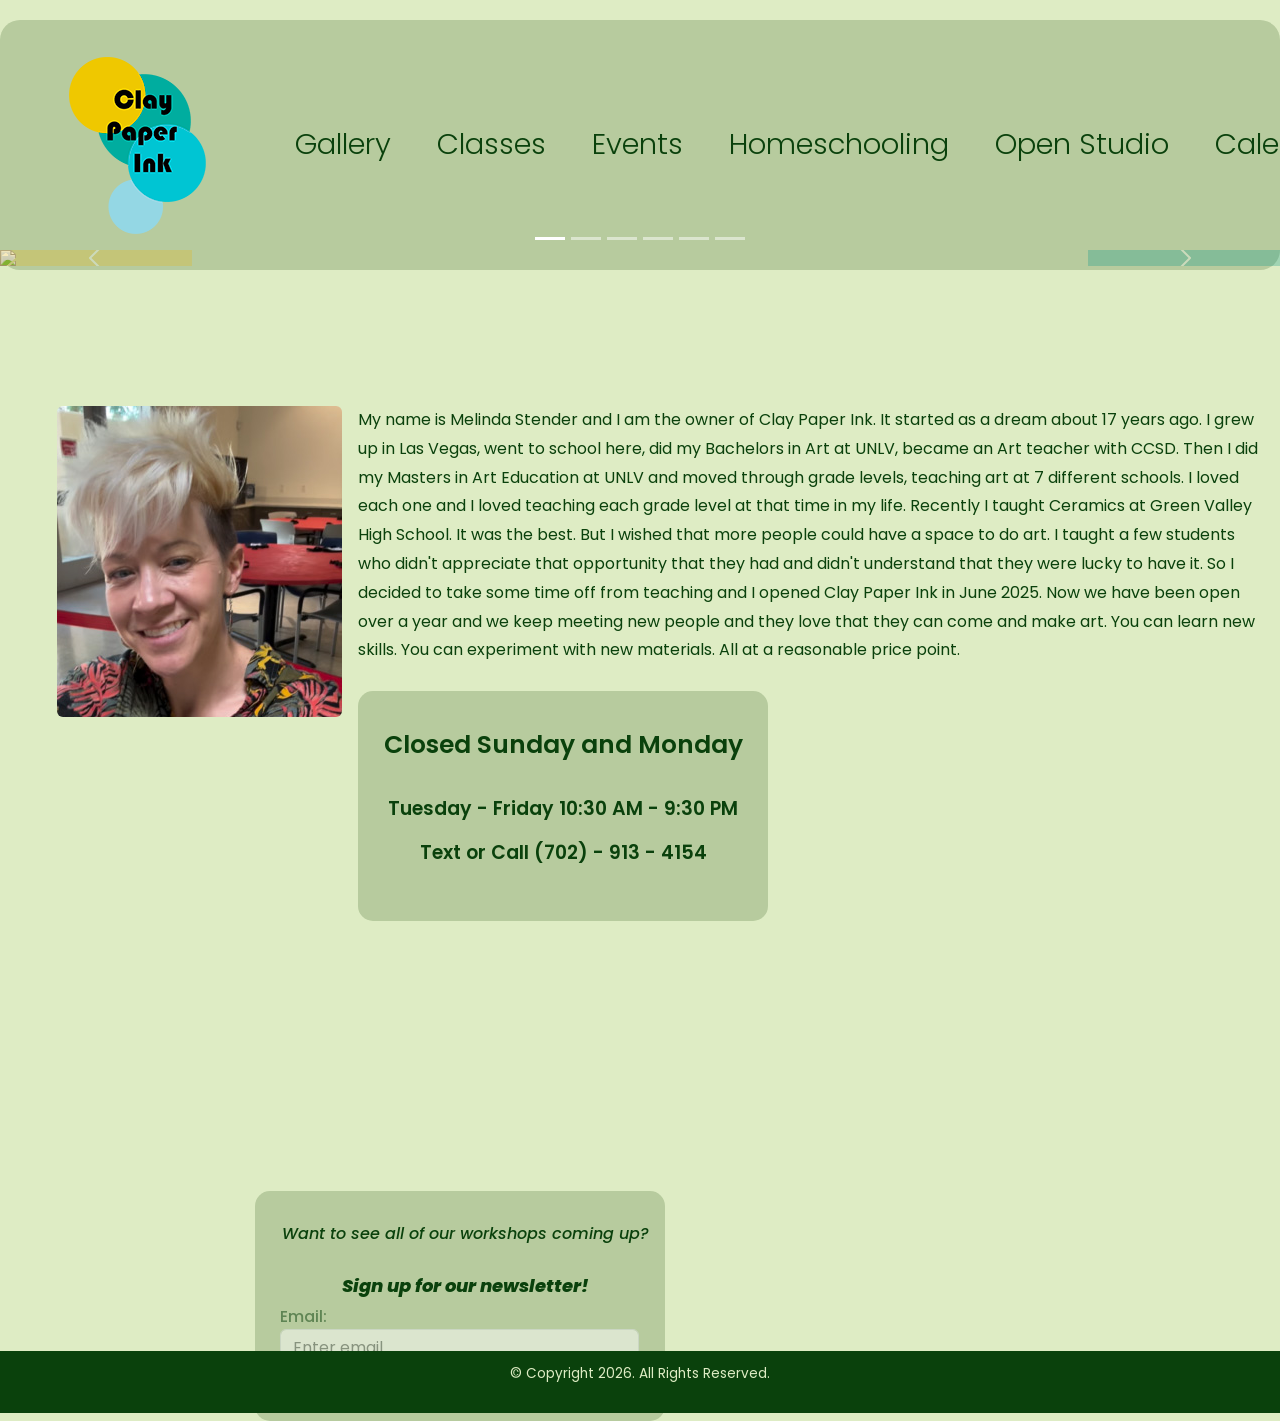
==== index.html @ 670f97ec "Add files via upload" ====
<!DOCTYPE html>
<html lang="en">
    <head>
        <meta charset="utf-8">
        <meta name="viewport" content="width=device-width, initial scale=1, shrink to fit=no">
        <link rel="preconnect" href="https://fonts.googleapis.com">
        <link rel="preconnect" href="https://fonts.gstatic.com" crossorigin>
        <link href="https://fonts.googleapis.com/css2?family=Poppins:ital,wght@0,100;0,200;0,300;0,400;0,500;0,600;0,700;0,800;0,900;1,100;1,200;1,300;1,400;1,500;1,600;1,700;1,800;1,900&display=swap" rel="stylesheet">
        <link rel="stylesheet"  href="https://cdn.jsdelivr.net/npm/bootstrap@5.3.8/dist/css/bootstrap.min.css" integrity="sha384-sRIl4kxILFvY47J16cr9ZwB07vP4J8+LH7qKQnuqkuIAvNWLzeN8tE5YBujZqJLB" crossorigin="anonymous">
        <link rel="stylesheet" href="css/mystylesCPI.css">
        <title> Clay Paper Ink </title>
        
  </head>
  <body class="homepage">
  <script src="https://cdn.jsdelivr.net/npm/bootstrap@5.3.8/dist/js/bootstrap.bundle.min.js" integrity="sha384-FKyoEForCGlyvwx9Hj09JcYn3nv7wiPVlz7YYwJrWVcXK/BmnVDxM+D2scQbITxI" crossorigin="anonymous"></script>


  <header class="navbar-wrapper">
  <nav class="navbar navbar-expand homenavstyle">
    <div class="container-fluid">
    <a class="navbar-brand" href="index.html">
      <img src="images/Logo_Resized.png">
      </a>
      </div>
    <div class="container-fluid">
    <ul class="navbar-nav" style="padding-right: 200px">
      <li class="nav-item homenav">
        <a class="nav-link gallery" style="color:#0A410C" href="Gallery.html">Gallery</a>
      </li>
     <li class="nav-item homenav">
        <a class="nav-link classes" style="color:#0A410C" href="Classes.html">Classes</a>
      </li>
      <li class="nav-item homenav">
        <a class="nav-link events" style="color:#0A410C" href="Events.html">Events</a>
      </li>
      <li class="nav-item homenav">
        <a class="nav-link homeschooling" style="color:#0A410C" href="Homeschooling.html">Homeschooling</a>
        </li>
        <li class="nav-item homenav">
          <a class="nav-link open studio" style="color:#0A410C" href="Open_Studio.html"> Open&nbsp;Studio</a>
        </li>
        <li class="nav-item homenav">
          <a class="nav-link calendar" style="color:#0A410C" href="Calendar.html"> Calendar</a>
        </li>
        <li class="nav-item homenav">
          <a class="nav-link contact" style="color:#0A410C" href="Contact.html"> Contact </a>
        </li>
    </ul>
    </div>
    </nav>
    
    <div id="demo" class="carousel slide transform carousel-fade" data-bs-ride="carousel">
  <div class="carousel-indicators">
    <button type="button" data-bs-target="#demo" data-bs-slide-to="0" class="active"></button>
    <button type="button" data-bs-target="#demo" data-bs-slide-to="1"></button>
    <button type="button" data-bs-target="#demo" data-bs-slide-to="2"></button>
    <button type="button" data-bs-target="#demo" data-bs-slide-to="3"></button>
    <button type="button" data-bs-target="#demo" data-bs-slide-to="4"></button>
    <button type="button" data-bs-target="#demo" data-bs-slide-to="5"></button>
  </div>
  <div class="carousel-inner">
    <div class="carousel-item active">
      <img src="images/carousel_pic/slide1img_crop.jxl" class="d-block w-100">
    <div class="carousel-caption slide1text">
    <p style="font-size: 29px;">Skip the restauraunt-order an art experience instead!</p>
    <p style="font-weight: 400;">At Clay Paper Ink, you can drop in and make art your way. </p>
  </div>
  </div>
    <div class="carousel-item">
      <img src="images/carousel_pic/slide2img_crop.jpg" class="d-block w-100">
      <div class="carousel-caption slide2text">
        <p style="font-size: 29px;"> Already Creative?</p>
        <p style="font-weight: 400;">Jump into our Open Studio and enjoy access to all of our supplies for 20$! </p>
      </div>
    </div>
    <div class="carousel-item">
      <img src="images/carousel_pic/slide3img_crop.jpg" class="d-block w-100">
      <div class="carousel-caption slide3text">
        <p style="font-size: 29px;"> New to art or want guidance?</p>
        <p style="font-weight: 400;"> Check out our instructor-led classes, taught by owner and artist Melinda. </p>
        <p style="font-size: 29px;"> Be sure to keep tabs on us through our calendar!</p>
      </div>
    </div>
    <div class="carousel-item">
      <img src="images/carousel_pic/slide4img_crop.jpg" class="d-block w-100">
      <div class="carousel-caption slide4text">
        <p style="font-size: 29px;"> Want to craft, but feeling a little overwhelmed by the Open Studio?</p>
        <p style="font-weight: 400;"> Pick up one of our in-house kits!</p>
      </div>
    </div>
    <div class="carousel-item">
      <img src="images/carousel_pic/slide6img_crop.jpg" class="d-block w-100">
      <div class="carousel-caption slide5text">
        <p style="font-size:29px;"> Replenish Yourself!</p>
        <p style="font-weight: 400;"> While working on your projects, you can also take a look at our snack and drink menu! </p>
      </div>
    </div>
    <div class="carousel-item">
      <img src="images/carousel_pic/slide5img_crop.jpg" class="d-block w-100">
      <div class="carousel-caption slide6text">
        <p style="font-size: 29px;"> Having fun?</p>
        <p style="font-size: 25px;"> Become a member! </p>
        <p style="font-weight: 400;"> For 100$ a month, you can attend any class and get as much Open Studio as you want! </p>
      </div>
    </div>
    <button class="carousel-control-prev prevbutton" type="button" data-bs-target="#demo" data-bs-slide="prev">
    <span class="carousel-control-prev-icon"></span>
  </button>
  <button class="carousel-control-next nextbutton" type="button" data-bs-target="#demo" data-bs-slide="next">
    <span class="carousel-control-next-icon"></span>
  </button>
</div>
</div>
  </header>

  <main>
    
    <div class="container-fluid biotext">
      <div id="biopicture">
      <img src="images/melinda_icon.jpg" class="rounded img-fluid float-start me-3" style="margin-left: 45px;">
      </div>
    <p>My name is Melinda Stender and I am the owner of Clay Paper Ink. It started as a dream about 17 years ago. I grew up in Las Vegas, went to school here, did my Bachelors in Art at UNLV, became an Art teacher with CCSD. Then I did my Masters in Art Education at UNLV and moved through grade levels, teaching art at 7 different schools. I loved each one and I loved teaching each grade level at that time in my life. Recently I taught Ceramics at Green Valley High School. It was the best. But I wished that more people could have a space to do art. I taught a few students who didn't appreciate that opportunity that they had and didn't understand that they were lucky to have it. So I decided to take some time off from teaching and I opened Clay Paper Ink in June 2025. Now we have been open over a year and we keep meeting new people and they love that they can come and make art. You can learn new skills. You can experiment with new materials. All at a reasonable price point. </p>
    </div>
  </main>
  <div class="square2" style="display: inline-block;">
    <div class="container-fluid hourstext">
      <p> Closed Sunday and Monday </p>
    </div>
    <div class="container-fluid hourstext2">
      <p> Tuesday - Friday 10:30 AM - 9:30 PM </p>
      <p> Text or Call (702) - 913 - 4154</p>
    </div>
  </div>
<div class="square" style="display: inline-block;">
<div class="container mt-3 homeformtxt">
  <span>Want to see all of our workshops coming up?</span>
  </div>
  <div class="container mt-3 homeformtxt2">
<span>Sign up for our newsletter! </span>
</div>
  <form action="/action_page.php">
    <div class="mb-3 mt-3 subformhome">
      <label for="email">Email:</label>
      <input type="email" class="form-control" id="email" placeholder="Enter email" name="email">
    </div>
    <button type="submit" class="btn btn-primary homebtn">Submit</button>
  </form>
  </div>
   <footer class="homefooter">
       <p> &copy; Copyright 2026. All Rights Reserved. </p>
   </footer>
  </body>
</html>
---- css/mystylesCPI.css ----
@import url('https://fonts.googleapis.com/css2?family=Poppins:ital,wght@0,100;0,200;0,300;0,400;0,500;0,600;0,700;0,800;0,900;1,100;1,200;1,300;1,400;1,500;1,600;1,700;1,800;1,900&display=swap');


html, body{
    height: 100%;
    font-family: "Poppins", sans-serif;
}

.body {
    margin: 0;
    padding: 0;

}

.homepage {
    background-color:#DEECC4;
}

.gallerypage {
    background-color: #FEE393;
}

.classpage {
    background-color:#DEECC4;
}

.eventspage{
    background-color: #7EB79B;
}

.homeschoolpage {
    background-color:#C9EBFB;
}

.openstudiopage {
    background-color:#9DDCEB;
}

.calendarpage{
    background-color: #C9EBFB;
}

.contactpage{
    background-color:#FFECAC;
}
/*Navbar Rules */

.homenavstyle {
    background-color:#B7CB9E;
    padding: 20px 20px;
    width: auto;
    font-family:"Poppins", sans-serif;
    font-weight: 300;
    font-style: normal;
    font-size: 29px;
    border-radius: 20px;
    position: relative;
    top: 20px;
    color:#0A410C;


}
.homenav {
    padding-left: 15px;
    padding-right: 15px;
    color:#0A410C;
    font-size: 29px;
    font-family: "Poppins", sans-serif;
    font-weight: 300;
    font-style: normal;
    transition: 0.3s ease-in-out
}

.homenav:hover {
    font-size: 32px;
    font-family: "Poppins", sans-serif;
    font-weight: 700;
    font-style: normal;
    color: #0A410C
}

.gallerynavstyle {
    background-color:rgba(229, 186, 34, .4);
    padding: 20px 20px;
    width: auto;
    font-family:"Poppins", sans-serif;
    font-weight: 300;
    font-style: normal;
    font-size: 29px;
    border-radius: 20px;
    position: relative;
    top: 20px;
    color:#004B66;

}

.gallerynav {
    padding-left: 15px;
    padding-right: 15px;
    color:#004B66;
    font-size: 29px;
    font-family: "Poppins", sans-serif;
    font-weight: 300;
    font-style: normal;
    transition: 0.3s ease-in-out
}

.gallerynav:hover{
    font-size: 32px;
    font-family: "Poppins", sans-serif;
    font-weight: 700;
    font-style: normal;
    color: #004B66;
}

.classnavstyle {
    background-color:#B7CB9E;
    padding: 20px 20px;
    width: auto;
    font-family:"Poppins", sans-serif;
    font-weight: 300;
    font-style: normal;
    font-size: 29px;
    border-radius: 20px;
    position: relative;
    top: 20px;
    color:#0A410C;
}

.classnav {
    padding-left: 15px;
    padding-right: 15px;
    color:#0A410C;
    font-size: 29px;
    font-family: "Poppins", sans-serif;
    font-weight: 300;
    font-style: normal;
    transition: 0.3s ease-in-out
}

.classnav:hover{
    font-size: 32px;
    font-family: "Poppins", sans-serif;
    font-weight: 700;
    font-style: normal;
    color: #0A410C;
}

.eventsnavstyle{
    background-color:#0A410C;
    padding: 20px 20px;
    width: auto;
    font-family:"Poppins", sans-serif;
    font-weight: 300;
    font-style: normal;
    font-size: 29px;
    border-radius: 20px;
    position: relative;
    top: 20px;
    color:#FFECAC;
}

.eventsnav {
    padding-left: 15px;
    padding-right: 15px;
    color:#FFECAC;
    font-size: 29px;
    font-family: "Poppins", sans-serif;
    font-weight: 300;
    font-style: normal;
    transition: 0.3s ease-in-out
}

.eventsnav:hover{
    font-size: 32px;
    font-family: "Poppins", sans-serif;
    font-weight: 700;
    font-style: normal;
    color: #FFECAC;
}

.homeschoolnavstyle {
    background-color:#004B66;
    padding: 20px 20px;
    width: auto;
    font-family:"Poppins", sans-serif;
    font-weight: 300;
    font-style: normal;
    font-size: 29px;
    border-radius: 20px;
    position: relative;
    top: 20px;
    color:#FFECAC;
}

.hsnav {
    padding-left: 15px;
    padding-right: 15px;
    color:#FFECAC;
    font-size: 29px;
    font-family: "Poppins", sans-serif;
    font-weight: 300;
    font-style: normal;
    transition: 0.3s ease-in-out
}

.hsnav:hover{
    font-size: 32px;
    font-family: "Poppins", sans-serif;
    font-weight: 700;
    font-style: normal;
    color: #FFECAC;
}

.studionavstyle {
    background-color:#004B66;
    padding: 20px 20px;
    width: auto;
    font-family:"Poppins", sans-serif;
    font-weight: 300;
    font-style: normal;
    font-size: 29px;
    border-radius: 20px;
    position: relative;
    top: 20px;
    color:#FFECAC;
}

.studionav{
    padding-left: 15px;
    padding-right: 15px;
    color:#FFECAC;
    font-size: 29px;
    font-family: "Poppins", sans-serif;
    font-weight: 300;
    font-style: normal;
    transition: 0.3s ease-in-out
}

.studionav:hover{
    font-size: 32px;
    font-family: "Poppins", sans-serif;
    font-weight: 700;
    font-style: normal;
    color: #FFECAC;
}

.calendarnavstyle {
    background-color:#9DDCEB;
    padding: 20px 20px;
    width: auto;
    font-family:"Poppins", sans-serif;
    font-weight: 300;
    font-style: normal;
    font-size: 29px;
    border-radius: 20px;
    position: relative;
    top: 20px;
    color:#004B66;
}

.calendarnav {
    padding-left: 15px;
    padding-right: 15px;
    color: #004B66;
    font-size: 29px;
    font-family: "Poppins", sans-serif;
    font-weight: 300;
    font-style: normal;
    transition: 0.3s ease-in-out
}

.calendarnav:hover{
    font-size: 32px;
    font-family: "Poppins", sans-serif;
    font-weight: 700;
    font-style: normal;
    color: #004B66;
}

.contactnavstyle{
    background-color:#FFDC63;
    padding: 20px 20px;
    width: auto;
    font-family:"Poppins", sans-serif;
    font-weight: 300;
    font-style: normal;
    font-size: 29px;
    border-radius: 20px;
    position: relative;
    top: 20px;
    color:#0A410C;
}

.contactnav {
    padding-left: 15px;
    padding-right: 15px;
    color: #0A410C;
    font-size: 29px;
    font-family: "Poppins", sans-serif;
    font-weight: 300;
    font-style: normal;
    transition: 0.3s ease-in-out
}

.contactnav:hover {
    font-size: 32px;
    font-family: "Poppins", sans-serif;
    font-weight: 700;
    font-style: normal;
    color: #0A410C
}
/*Home Page Carousel Rules */
.slide1text {
    font-family: "Poppins", sans-serif !important;
    font-weight: 700;
    font-style: normal;
    background-color: rgba(6, 79, 22, 0.34);
    backdrop-filter: blur(16px) brightness(115%);
    border-radius: 12px;
    width: 600px;
}

.slide2text {
    font-family: "Poppins", sans-serif !important;
    font-weight: 700;
    font-style: normal;
    background-color: rgba(19, 109, 141, 0.34);
    backdrop-filter: blur(16px) brightness(115%);
    border-radius: 12px;
    width: 660px;
    margin-bottom: 250px;
}
.slide3text{
    font-family: "Poppins", sans-serif !important;
    font-weight: 700;
    font-style: normal;
    background-color: rgba(70, 152, 137, 0.34);
    backdrop-filter: blur(16px) brightness(115%);
    border-radius: 12px;
    width: 700px;
}
.slide4text {
    font-family: "Poppins", sans-serif !important;
    font-weight: 700;
    font-style: normal;
    background-color: rgba(79, 87, 2, 0.34);
    backdrop-filter: blur(16px) brightness(115%);
    border-radius: 12px;
    width: 550px;
}
.slide5text {
    font-family: "Poppins", sans-serif !important;
    font-weight: 800;
    font-style: normal;
    background-color:  rgba(19, 109, 141, 0.34);
    backdrop-filter: blur(16px) brightness(115%);
    border-radius: 12px;
    width: 700px;
    margin-bottom: 230px;
}

.slide6text {
    font-family: "Poppins", sans-serif !important;
    font-weight: 700;
    font-style: normal;
    background-color: rgba(6, 79, 22, 0.34);
    backdrop-filter: blur(16px) brightness(115%);
    border-radius: 12px;
    width: 800px;
}
.carousel-item {
    max-height: 400px;
    margin: 0 auto;
    transition-duration: 0.4s;
    overflow:hidden;
}

.transform {
    transition: 0.2s ease-in-out;
}

.carouse-fade{
    transition-duration:  0.4s;
}
.prevbutton {
    background-color:#E5BA22;
    opacity: 0.3;
}
.prevbutton:active{
    transition: ease-in-out;
}

.prevbutton:focus{
    opacity: 0.3;
}
.prevbutton:hover{
    transition: 0.4s;
}
.nextbutton{
    background-color:#169C8C;
    opacity: 0.3;
}
.nextbutton:active{
    transition: ease-in-out;
}
.nextbutton:focus{
    opacity: 0.3;
}
.nextbutton:hover{
    transition:0.4s;
}

/* Body Content Home Page */

.biotext {
     font-family: "Poppins", sans-serif;
  font-weight: 400;
  font-style: normal;
  font-size: 16px;
  color:#0A410C;
  margin-top: 140px;
  text-align: left;
  line-height: 1.8;
}


.homeformtxt {
    font-family: "Poppins", sans-serif;
  font-weight: 500;
  font-size: 16px;
  font-style: italic;
  color:#0A410C;
  transform: translate(15px, 15px);
}

.homeformtxt2 {
    font-family: "Poppins", sans-serif;
    font-weight: 800;
    font-size: 18px;
    font-style: italic;
    color:#0A410C;
   transform: translate(75px, 25px);
}

.subformhome {
    width: 359px; 
    height: 54px;
    color:#0A410C;
    font-family: "Poppins", sans-serif;
  font-weight: 500;
  font-size: 16px;
  opacity: 0.5;
  position: relative;
  transform: translate(25px, 15px);

}
.square {
    background-color: #B7CB9E;                   
    background-repeat: no-repeat;
    border-radius: 15px;
     width: 410px;  
    height: 230px;  
     margin-top: 190px;
    margin-left: 235px;
    transform: translate(20px, 90px);

}

.homebtn {
    background-color:#DEECC4;
    color:#0A410C;
    font-family:"Poppins", sans-serif;
    font-weight: 700;
    font-style: normal;
    font-size: 14px;
    position: relative;
    transform: translate(150px);
    border-radius: 12px;
    margin-top: 15px;
}

.homebtn:hover {
    background-color:#E5BA22;
    color:#0A410C;
    font-family: "Poppins", sans-serif;
    font-weight: 900;
    font-style:normal;
    position:relative;
    font-size: 16px;
    transition: 0.4s;
}

.hourstext {
  font-family: "Poppins", sans-serif;
  font-weight: 600;
  font-size: 25px;
  font-style: normal;
  color:#0A410C;
  text-align: center;
  transform: translateY(35px);
}

.hourstext2 {
    font-family: "Poppins", sans-serif;
    font-weight: 600;
    font-size: 19px;
    font-style: normal;
    color:#0A410C;
    text-align: center;
    transform: translateY(50px);
}

.square2 {
      background-color: #B7CB9E;                   
    background-repeat: no-repeat;
    border-radius: 15px;
    width: 410px;  
    height: 230px;  
    transform: translateY(10px);
}

/* Body Content for Gallery Page */

.gallery-item {
    overflow: hidden;
    position: relative;
    width: 100%;
    transition: 0.3s ease-in-out;
}

.gallery-item:hover {
    transform: scale(1.2);
}

.pagetitle {
    font-family: "Poppins", sans-serif;
    font-size: 90px;
    font-weight: 600;
    text-align: left;
    transform: translateX(50px);
    color:#004B66;
    margin-top: 30px;
}

.pagedesc {
    font-family: "Poppins", sans-serif;
    font-size: 20px;
    font-style: italic;
    color:#004B66;
    transform: translateX(170px);
}

.smallartimg {
    transform: scale(1.5) translate(880px, -100px);
}

.galleryaction {
    font-size: 18px;
    font-family: "Poppins", sans-serif;
    font-style: italic;
    color:#004B66;
    text-align: right;
    transform: translateY(-100px) translateX(-100px);
}

/* Style Rules for Classes Page */

.fibercard {
    background-color: #7EB79B;
}

.fibernight {
    font-family: "Poppins", sans-serif;
    color: #0A410C;
    font-size: 29px;
    font-weight: 600;
    text-align: center;
}

.fibernightdesc {
    font-family: "Poppins", sans-serif;
    color: #0A410C;
    font-size: 16px;
    text-align: center;
    font-style: italic;
}

.ceramicscard {
    background-color: #7EB79B;
}

.ceramicsclass {
    font-family: "Poppins", sans-serif;
    color: #0A410C;
    font-size: 29px;
    font-weight: 600;
    text-align: center;
}

.ceramicsclassdesc {
    font-family: "Poppins", sans-serif;
    color: #0A410C;
    font-size: 16px;
    text-align: center;
    font-style: italic;
}

.calendarlinkbtn {
    font-family: "Poppins", sans-serif;
    color: #FEE393;
    font-size: 25px;
    font-weight: 600;
    text-align: center;
    transform: translateX(30px);
    transition: 0.3s;
}

.embroiderycard {
    background-color: #7EB79B;
}

.embroideryclass {
    font-family: "Poppins", sans-serif;
    color: #0A410C;
    font-size: 29px;
    font-weight: 600;
    text-align: center;
}

.embroideryclassdesc {
    font-family: "Poppins", sans-serif;
    color: #0A410C;
    font-size: 16px;
    text-align: center;
    font-style: italic;
}

.calendarlinkbtn:hover {
    font-size: 30px;
    color:#FEE393;
}

.bigcardcontainer {
    display: flex;
}

.classexplainedtext {
    font-family:"Poppins", sans-serif;
    color:#0A410C;
    font-size: 20px;
    text-align: center;
    font-weight: 600;
}

.newslettertxt {
    font-family: "Poppins", sans-serif;
    color:#0A410C;
    font-size: 16px;
    text-align: center;
    font-style: italic;
}

.currentclass {
    font-family: "Poppins", sans-serif;
    color:#0A410C;
    font-size: 35px;
    text-align: center;
    font-weight:700;
}

.classeslinkbtn {
    font-family: "Poppins", sans-serif;
    color: #FEE393;
    font-size: 35px;
    text-align: center;
    font-weight: 700;
    background-color: #169C8C;
    transform: translateX(620px);
    transition: 0.3s;

}

.classeslinkbtn:hover {
    font-size: 40px;
    font-weight: 800;
    background-color:#7EB79B;
    color:#FEE393;
    transform: translateX(620px);

}

/*Style Rules for Event Page */

.groupreservations {
    color: #0A410C;
    font-family: "Poppins", sans-serif;
    font-size: 45px;
    text-align: center;
    font-weight: 800;
    margin-top: 45px;
}

.groupreservationsdesc {
    color: #0A410C;
    font-family: "Poppins", sans-serif;
    font-size: 16px;
    font-style: italic;
    text-align: center;
    line-height: 1.8;
}

.eventcontainer2 {
    background-color:#0A410C;
    border-radius: 40px;
    text-align: center;
    width: fit-content;
    padding: 30px;
}

.option1 {
    color:#FFECAC;
    font-family: "Poppins", sans-serif;
    font-weight:800;
    font-size: 45px;
}

.option1desc {
    color:#FFECAC;
    font-family: "Poppins", sans-serif;
    font-size: 18px;
    list-style-type: none;
    line-height: 1.8;
    margin: 0;
}

.eventcontainer3 {
    background-color:#0A410C;
    border-radius: 40px;
    text-align: center;
    margin-top: 45px;
    width: fit-content;
    padding: 30px;
}
.option2 {
    font-family: "Poppins", sans-serif;
    color:#FFECAC;
    font-size: 45px;
    text-align: center;
    font-weight: 800;
}

.option2tiny {
    color:#FFECAC;
    font-family: "Poppins", sans-serif;
    font-style: italic;
    font-weight: 500;
    margin-bottom: 30px;
}

.potterypainting {
    color:#FFECAC;
    font-family: "Poppins", sans-serif;
    font-weight: 700;
    font-size: 30px;
}

.potterydesc {
    list-style-type: none;
    color:#FFECAC;
    font-family: "Poppins", sans-serif;
    font-size: 18px;
    line-height: 2.5em;
    transform: translateX(-39px);
}

.cpogc {
    color:#FFECAC;
    font-family: "Poppins", sans-serif;
    font-size: 25px;
    font-weight: 700;
}

.cpogcdesc {
    color:#FFECAC;
    font-family: "Poppins", sans-serif;
    font-size: 18px;
    list-style-type: none;
    line-height: 2.5em;
}

.cpogdesc2 {
    color:#FFECAC;
    font-family: "Poppins", sans-serif;
    font-size: 18px;
    font-style: italic;
}

.openstudioexp {
    color:#FFECAC;
    font-family: "Poppins", sans-serif;
    font-size: 30px;
    font-weight: 700;
    transform: translateX(20px);
}

.openstudioexpdesc {
    list-style-type: none;
    color:#FFECAC;
    font-family: "Poppins", sans-serif;
    font-size: 18px;
    line-height: 2.5em;
    text-align: center;
    transform: translateX(25px);
}

.eventcontainer4 {
    background-color:#0A410C;
    border-radius: 40px;
    text-align: center;
    margin-top: 45px;
    width: fit-content;
    padding: 30px;

}

.gsc {
    font-family: "Poppins", sans-serif;
    color:#FFECAC;
    font-size: 45px;
    font-weight: 800;
}

.gscdesc {
    list-style-type: none;
    color:#FFECAC;
    font-size: 18px;
    font-family: "Poppins", sans-serif;
    line-height: 2.5em;
    text-align: center;

}

.eventcontainer5 {
    background-color:#0A410C;
    border-radius: 40px;
    text-align: center;
    margin-top: 45px;
    width: fit-content;
    padding: 30px;
}

.reserve {
    font-family: "Poppins", sans-serif;
    color:#FFECAC;
    font-size: 45px;
    font-weight: 800;
}

.reservedesc {
    list-style-type: none;
    color:#FFECAC;
    font-size: 18px;
    font-family: "Poppins", sans-serif;
    line-height: 2.5em;
    text-align: center;
}

.eventslink {
    font-family: "Poppins", sans-serif;
    color:#FFECAC;
    font-size: 18px;
    text-decoration: none;
    transition: 0.3s;
}

.eventslink:hover {
    font-family: "Poppins", sans-serif;
    color:#FFECAC;
    font-size: 23px;
    text-decoration: none;
    font-weight: 600;
}

.fnd {
    font-family: "Poppins", sans-serif;
    color:#0A410C;
    font-size: 18px;
    font-style: italic;
    text-align: center;
    margin-top: 30px;
}

/* Style Rules for Homeschooling Page */

.hsheader {
    font-family:"Poppins", sans-serif;
    color:#004B66;
    font-size: 45px;
    font-weight: 700;
    text-align: center;
    margin-top: 30px;

}

.hsheaderdesc {
    font-family: "Poppins", sans-serif;
    color:#004B66;
    font-size: 25px;
    text-align: center;
}

.datetimehs {
    font-family: "Poppins", sans-serif;
    color:#004B66;
    font-size: 45px;
    font-weight: 700;
    text-align: center;
}

.btncontainer {
    text-align: center;
    align-content: center;
}

.calendarlinkbtnhs {
    font-family: "Poppins", sans-serif;
    color: #FEE393;
    text-align: center;
    font-size: 35px;
    background-color: #004B66;
    font-weight: 700;
    border-radius: 30px;
    transition: font-size 0.2s, font-weight 0.2s, background-color 0.2s, color 0.2s;
    
}

.calendarlinkbtnhs:hover {
    font-family: "Poppins", sans-serif;
    color:#004B66;
    font-size: 50px;
    font-weight: 800;
    background-color:#FEE393;
}

.credentialstxt {
    font-family: "Poppins", sans-serif;
    color:#004B66;
    font-size: 25px;
    font-style: italic;
    transform: translateX(90px);
}

.txtcontainhs {
    font-family: "Poppins", sans-serif;
    color:#004B66;
    font-size: 18px;
    text-align: left;
    line-height: 1.8;
    padding: 0 20px;
    margin: 0, auto;

}

.hsgrouptxt {
    font-family: "Poppins", sans-serif;
    color:#004B66;
    font-size: 22px;
    text-align: right;
    margin: 0, auto;
    padding: 0 20px;
}

.hsnumberlg {
    font-family: "Poppins", sans-serif;
    color:#004B66;
    font-weight: 700;
    font-size: 45px;
    text-align: right;
    margin: 0, auto;
    padding: 0 40px;
}

.hstxtquery {
    color:#004B66;
    font-family: "Poppins", sans-serif;
    font-style: italic;
    font-size: 20px;
    margin: 0, auto;
    padding: 0 30px;
}
.hsformtxt {
    background-color:#FEE393;
    color:#004B66;
    font-family: "Poppins", sans-serif;
}

.subformhs {
    background-color: #FEE393;
    color:#004B66;
    padding: 20px;
    border-radius: 30px;

}

.hsbtnsubmit {
    background-color: #FEE393;
    color: #004B66;
    border-radius: 20px;
    font-size: 16px;
    font-weight: 600;
    margin-top: 30px;
    transition: background-color 0.2s, font-weight 0.2s, font-size 0.2s, color 0.2s;

}

.hsbtnsubmit:hover {
    background-color:#004B66;
    color: #FEE393;
    font-size: 22px;
    font-weight: 700;
}


/* Style Rules for Footer Content */
.homefooter {
    text-align: center;
    font-size: 0.85em;
    background-color: #0A410C;
    color: #DEECC4;
    position: relative;
    left: 0;
    bottom: 0;
    width: 100%;
    padding: 1% 0;
    margin-top: 20px;
    font-family: "Poppins", sans-serif;
}

.galleryfooter {
    text-align: center;
    font-size: 0.85em;
    background-color:#004B66;
    color: #FEE393;
    position: relative;
    left: 0;
    bottom: 0;
    width: 100%;
    margin-top: 20px;
    padding: 1% 0;
    font-family: "Poppins", sans-serif;
}

.classesfooter {
    text-align: center;
    font-size: 0.85em;
    background-color: #0A410C;
    color: #DEECC4;
    position: relative;
    left: 0;
    bottom: 0;
    width: 100%;
    padding: 1% 0;
    margin-top: 20px;
    font-family: "Poppins", sans-serif;
}

.eventsfooter {
    text-align: center;
    font-size: 0.85em;
    background-color: #0A410C;
    color: #FFECAC;
    position: relative;
    left: 0;
    bottom: 0;
    width: 100%;
    padding: 1% 0;
    margin-top: 20px;
    font-family: "Poppins", sans-serif;
}

.hsfooter {
    text-align: center;
    font-size: 0.85em;
    background-color: #004B66;
    color: #FFECAC;
    position: relative;
    left: 0;
    bottom: 0;
    width: 100%;
    padding: 1% 0;
    margin-top: 20px;
    font-family: "Poppins", sans-serif;
}

.openstudiofooter {
    text-align: center;
    font-size: 0.85em;
    background-color: #004B66;
    color: #FCE5BB;
    position: relative;
    left: 0;
    bottom: 0;
    width: 100%;
    padding: 1% 0;
    margin-top: 20px;
    font-family: "Poppins", sans-serif;
}
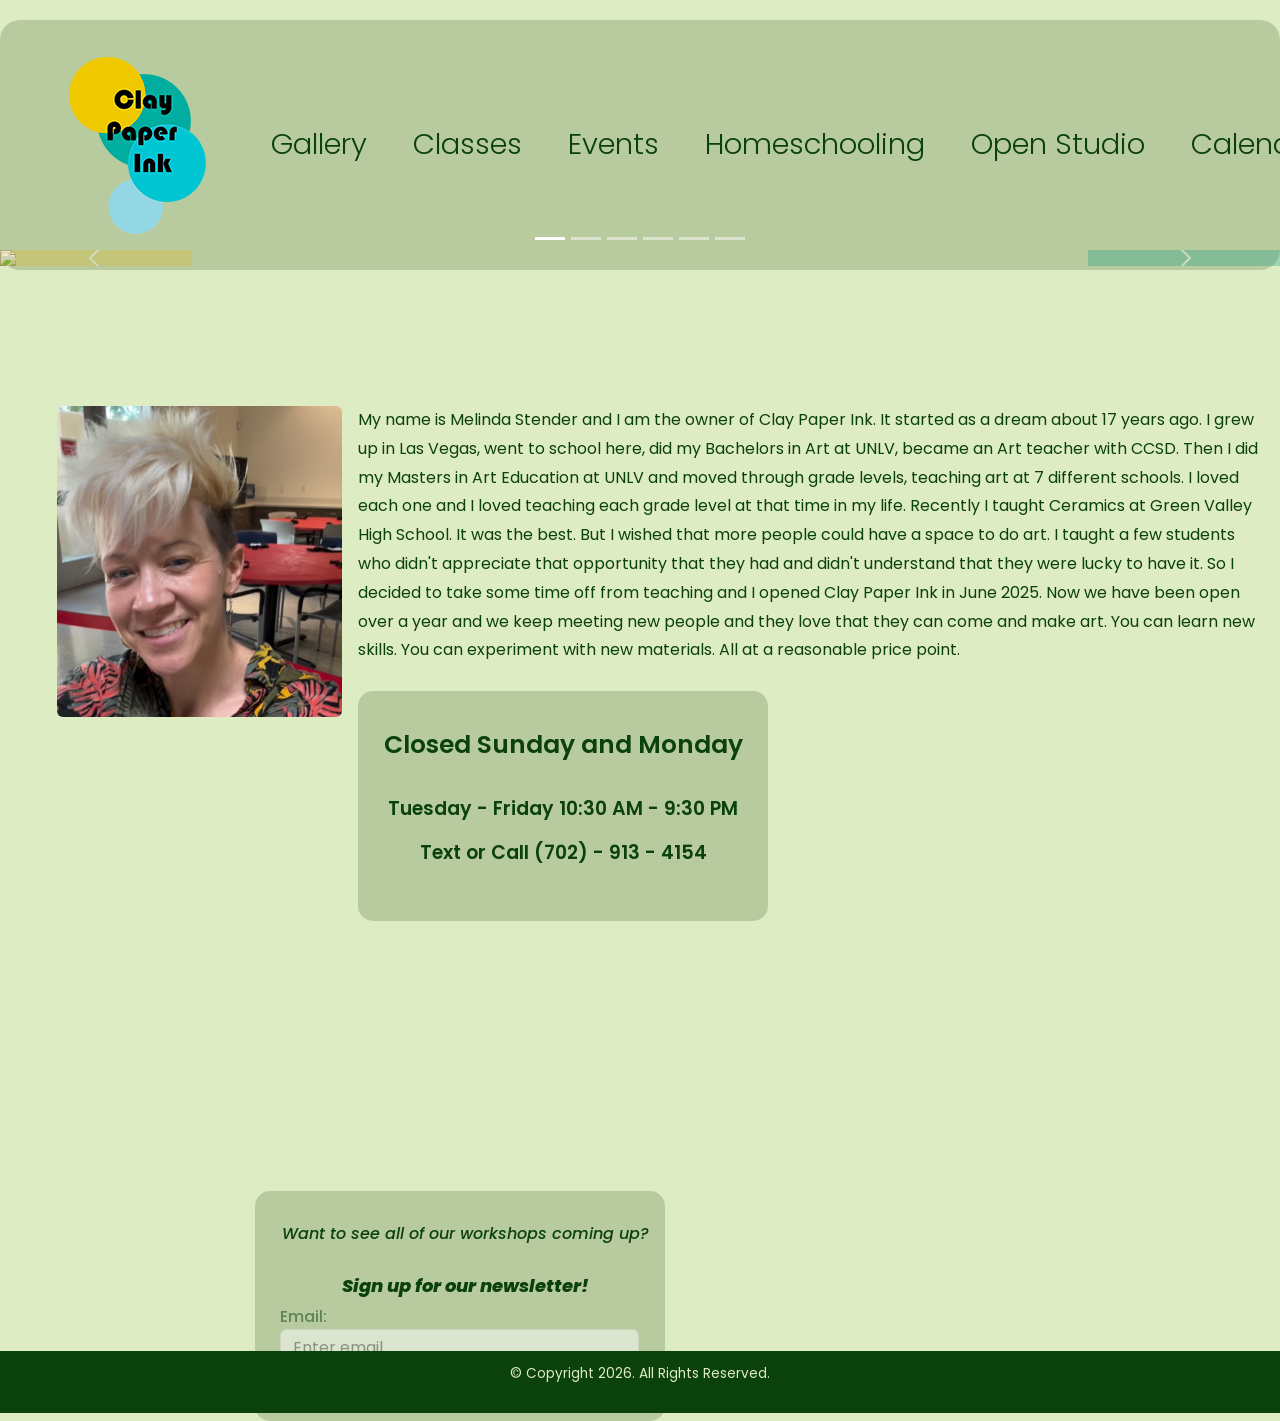
==== commit a9ff7e5f: "Add files via upload" ====
--- a/index.html
+++ b/index.html
@@ -16,14 +16,19 @@
 
 
   <header class="navbar-wrapper">
-  <nav class="navbar navbar-expand homenavstyle">
+ <nav class="navbar navbar-expand-lg homenavstyle">
     <div class="container-fluid">
     <a class="navbar-brand" href="index.html">
-      <img src="images/Logo_Resized.png">
-      </a>
-      </div>
-    <div class="container-fluid">
-    <ul class="navbar-nav" style="padding-right: 200px">
+      <img src="images/Logo_Resized.png"> </a>
+
+
+      <button class="navbar-toggler homenavbutton" type="button" data-bs-toggle="collapse" data-bs-target="#homeNavbar" aria-controls="homeNavbar" aria-expanded="false" aria-label="Toggle navigation">
+      <span class="navbar-toggler-icon"></span>
+    </button>
+
+
+    <div class="collapse navbar-collapse" id="homeNavbar">
+    <ul class="navbar-nav pe-lg-5">
       <li class="nav-item homenav">
         <a class="nav-link gallery" style="color:#0A410C" href="Gallery.html">Gallery</a>
       </li>
@@ -46,6 +51,7 @@
           <a class="nav-link contact" style="color:#0A410C" href="Contact.html"> Contact </a>
         </li>
     </ul>
+    </div>
     </div>
     </nav>
     
--- a/css/mystylesCPI.css
+++ b/css/mystylesCPI.css
@@ -1021,6 +1021,139 @@
     font-weight: 700;
 }
 
+/* Style Rules for Open Studio Page */
+
+.osbiggrid {
+
+}
+
+.osheader {
+    font-family: "Poppins", sans-serif;
+    color:#004B66;
+    font-size: 45px;
+    font-weight: 700;
+}
+
+.osdesc {
+    font-family: "Poppins", sans-serif;
+    color:#004B66;
+    font-size: 20px;
+    font-weight: 700;
+    font-style: italic;
+}
+
+.osdesc2 {
+    font-family: "Poppins", sans-serif;
+    color:#004B66;
+    font-size: 22px;
+}
+
+.bento1 {
+
+}
+
+.whatsincludedtxt {
+    font-family: "Poppins", sans-serif;
+    color:#004B66;
+    font-size: 40px;
+    font-weight: 700;
+}
+
+.widesc {
+    font-family: "Poppins", sans-serif;
+    color:#004B66;
+    font-size: 20px;
+}
+.boldwidesc {
+    font-family: "Poppins", sans-serif;
+    color:#004B66;
+    font-size: 22px;
+    font-weight: 600;
+}
+
+.widescsmall {
+    font-family: "Poppins", sans-serif;
+    color:#004B66;
+    font-size: 16px;
+    font-weight: 600;
+    font-style: italic;
+}
+
+.bento2 {
+
+}
+
+li.osb1 {
+    font-family: "Poppins", sans-serif;
+    color:#004B66;
+    font-size: 20px;
+    font-weight: 600;
+}
+li.osb1::marker {
+    color: #E5BA22;
+}
+
+li.osb2 {
+    font-family: "Poppins", sans-serif;
+    color:#004B66;
+    font-size: 20px;
+    font-weight: 600;
+}
+
+li.osb2::marker {
+    color:#169C8C;
+}
+
+li.osb3 {
+    font-family: "Poppins", sans-serif;
+    color:#004B66;
+    font-size: 20px;
+    font-weight: 600;
+}
+
+li.osb3::marker {
+    color: #6CC2D0;
+}
+
+li.osb4 {
+    font-family: "Poppins", sans-serif;
+    color:#004B66;
+    font-size: 20px;
+    font-weight: 600;
+}
+
+.bento3 {
+
+}
+
+.curiousaction {
+    font-family: "Poppins", sans-serif;
+    color:#004B66;
+    font-size: 20px;
+    font-style: italic;
+}
+
+.actionphoneos {
+    font-family: "Poppins", sans-serif;
+    color:#004B66;
+    font-size: 30px;
+    font-weight: 800;
+}
+
+.bento4 {
+
+}
+
+.wantaction {
+    font-family: "Poppins", sans-serif;
+    color:#004B66;
+    font-size: 20px;
+    font-style: italic;
+}
+
+li.osb4::marker {
+    color: #E8F7FD;
+}
 
 /* Style Rules for Footer Content */
 .homefooter {
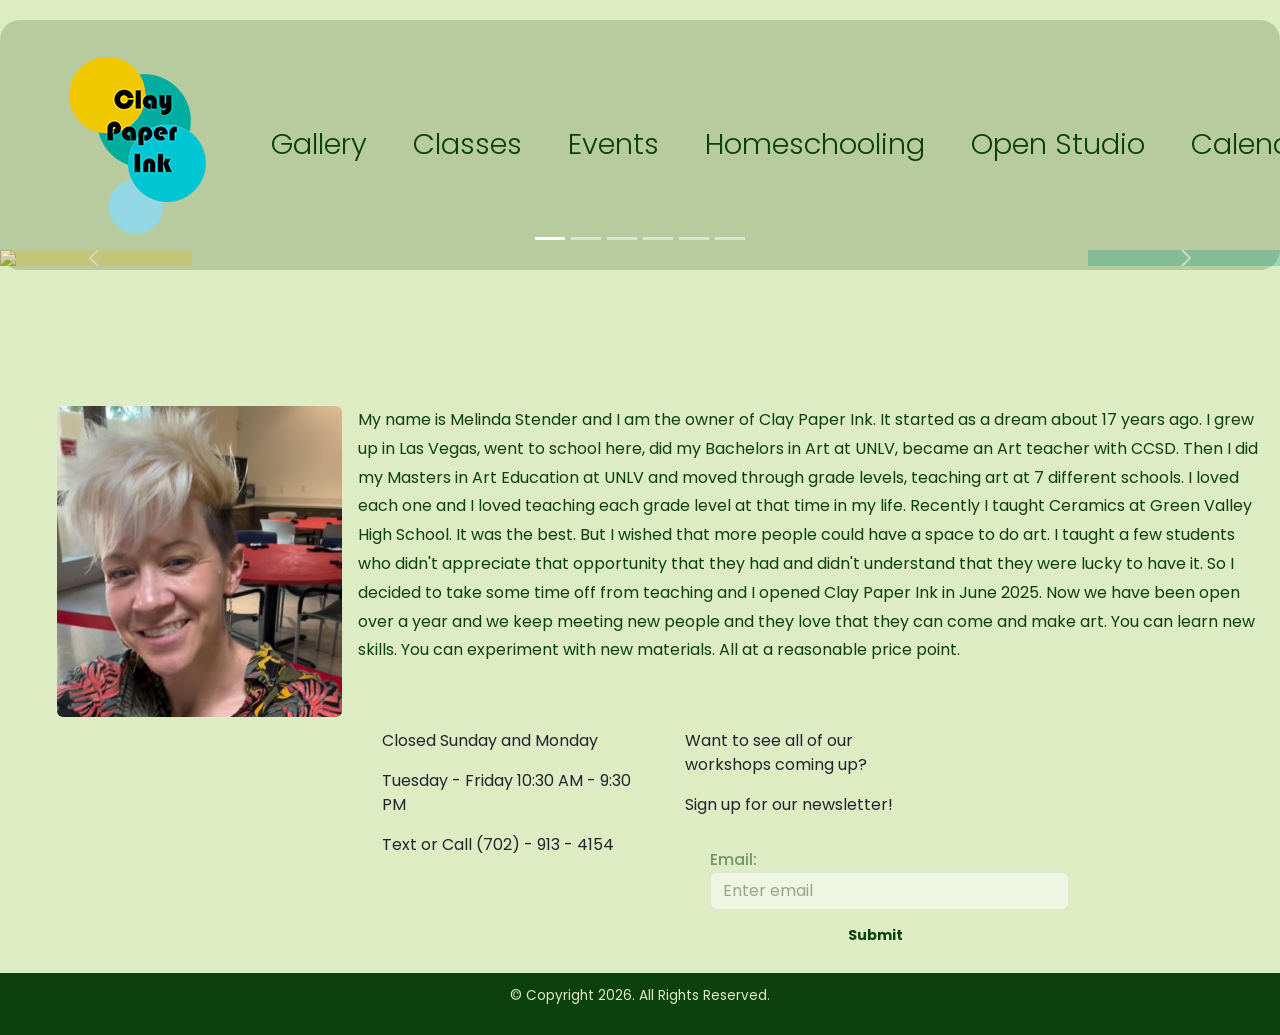
==== commit aec5f7d5: "Add files via upload" ====
--- a/index.html
+++ b/index.html
@@ -127,31 +127,33 @@
       </div>
     <p>My name is Melinda Stender and I am the owner of Clay Paper Ink. It started as a dream about 17 years ago. I grew up in Las Vegas, went to school here, did my Bachelors in Art at UNLV, became an Art teacher with CCSD. Then I did my Masters in Art Education at UNLV and moved through grade levels, teaching art at 7 different schools. I loved each one and I loved teaching each grade level at that time in my life. Recently I taught Ceramics at Green Valley High School. It was the best. But I wished that more people could have a space to do art. I taught a few students who didn't appreciate that opportunity that they had and didn't understand that they were lucky to have it. So I decided to take some time off from teaching and I opened Clay Paper Ink in June 2025. Now we have been open over a year and we keep meeting new people and they love that they can come and make art. You can learn new skills. You can experiment with new materials. All at a reasonable price point. </p>
     </div>
-  </main>
-  <div class="square2" style="display: inline-block;">
-    <div class="container-fluid hourstext">
-      <p> Closed Sunday and Monday </p>
-    </div>
-    <div class="container-fluid hourstext2">
-      <p> Tuesday - Friday 10:30 AM - 9:30 PM </p>
-      <p> Text or Call (702) - 913 - 4154</p>
-    </div>
-  </div>
-<div class="square" style="display: inline-block;">
-<div class="container mt-3 homeformtxt">
-  <span>Want to see all of our workshops coming up?</span>
-  </div>
-  <div class="container mt-3 homeformtxt2">
-<span>Sign up for our newsletter! </span>
+<div class="container-fluid">
+  <div class="row mt-3 g-lg-5">
+    <div class="col-md-3 col-lg-4">
+      <div class="square1homepg">
+      <p class="hourstxt1"> Closed Sunday and Monday </p>
+      <p class="hourstxt2"> Tuesday - Friday 10:30 AM - 9:30 PM</p>
+      <p class="hourstxt3"> Text or Call (702) - 913 - 4154</p>
 </div>
+</div>
+
+
+<div class="col-md-3 col-lg-4 square2homepg">
   <form action="/action_page.php">
+    <p class="formtxthomepg"> Want to see all of our workshops coming up? </p>
+    <p class="formtxthomepg2"> Sign up for our newsletter!</p>
     <div class="mb-3 mt-3 subformhome">
       <label for="email">Email:</label>
       <input type="email" class="form-control" id="email" placeholder="Enter email" name="email">
     </div>
-    <button type="submit" class="btn btn-primary homebtn">Submit</button>
+    <button type="submit" class="btn homebtn">Submit</button>
   </form>
   </div>
+  </div>
+  </div>
+  </div>
+
+  </main>
    <footer class="homefooter">
        <p> &copy; Copyright 2026. All Rights Reserved. </p>
    </footer>
